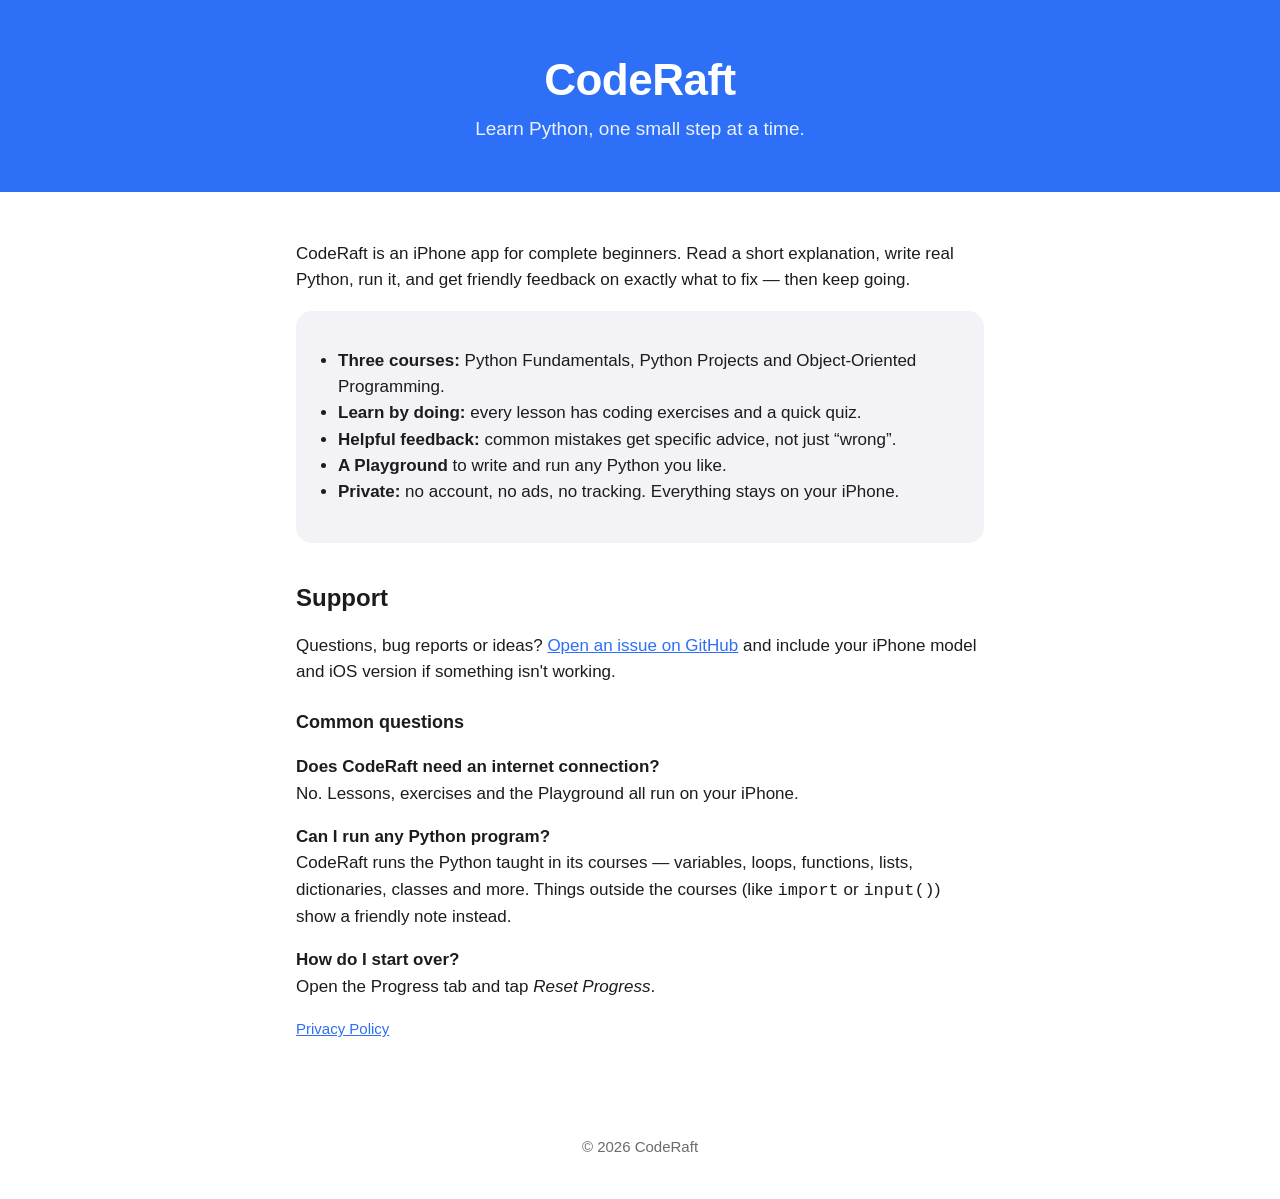
==== index.html @ ba19259d "CodeRaft support and privacy pages Co-Authored-By: Claude Opus 5.5 <noreply@anthropic.com>" ====
<!doctype html>
<html lang="en">
<head>
  <meta charset="utf-8">
  <meta name="viewport" content="width=device-width, initial-scale=1">
  <title>CodeRaft – Learn Python</title>
  <meta name="description" content="CodeRaft teaches beginner Python on your iPhone: short lessons, real code, instant feedback.">
  <link rel="stylesheet" href="style.css">
</head>
<body>
  <header>
    <h1>CodeRaft</h1>
    <p>Learn Python, one small step at a time.</p>
  </header>
  <main>
    <p>CodeRaft is an iPhone app for complete beginners. Read a short explanation, write real Python,
       run it, and get friendly feedback on exactly what to fix — then keep going.</p>

    <div class="card">
      <ul>
        <li><strong>Three courses:</strong> Python Fundamentals, Python Projects and Object-Oriented Programming.</li>
        <li><strong>Learn by doing:</strong> every lesson has coding exercises and a quick quiz.</li>
        <li><strong>Helpful feedback:</strong> common mistakes get specific advice, not just “wrong”.</li>
        <li><strong>A Playground</strong> to write and run any Python you like.</li>
        <li><strong>Private:</strong> no account, no ads, no tracking. Everything stays on your iPhone.</li>
      </ul>
    </div>

    <h2 id="support">Support</h2>
    <p>Questions, bug reports or ideas? <a href="https://github.com/mrafays26/coderaft-site/issues">Open an issue on GitHub</a>
       and include your iPhone model and iOS version if something isn't working.</p>

    <h3>Common questions</h3>
    <p><strong>Does CodeRaft need an internet connection?</strong><br>
       No. Lessons, exercises and the Playground all run on your iPhone.</p>
    <p><strong>Can I run any Python program?</strong><br>
       CodeRaft runs the Python taught in its courses — variables, loops, functions, lists, dictionaries,
       classes and more. Things outside the courses (like <code>import</code> or <code>input()</code>)
       show a friendly note instead.</p>
    <p><strong>How do I start over?</strong><br>
       Open the Progress tab and tap <em>Reset Progress</em>.</p>

    <p class="muted"><a href="privacy.html">Privacy Policy</a></p>
  </main>
  <footer>© 2026 CodeRaft</footer>
</body>
</html>
---- style.css ----
:root {
  --blue: #2D6FF6;
  --text: #1c1c1e;
  --muted: #6b6b70;
  --bg: #ffffff;
  --card: #f2f2f7;
}
@media (prefers-color-scheme: dark) {
  :root { --text: #f2f2f7; --muted: #a1a1a6; --bg: #000000; --card: #1c1c1e; }
}
* { box-sizing: border-box; }
body {
  margin: 0;
  font: 17px/1.55 -apple-system, BlinkMacSystemFont, "SF Pro Text", "Segoe UI", Roboto, sans-serif;
  color: var(--text);
  background: var(--bg);
}
header {
  background: var(--blue);
  color: #fff;
  text-align: center;
  padding: 56px 16px 48px;
}
header h1 {
  margin: 0;
  font: 800 44px/1.1 ui-rounded, "SF Pro Rounded", -apple-system, sans-serif;
  letter-spacing: -0.5px;
}
header p { margin: 10px 0 0; font-size: 19px; opacity: 0.9; }
main { max-width: 720px; margin: 0 auto; padding: 32px 16px 56px; }
h2 { font-size: 24px; margin: 36px 0 8px; }
h3 { font-size: 18px; margin: 24px 0 4px; }
.card { background: var(--card); border-radius: 16px; padding: 20px; margin: 16px 0; }
a { color: var(--blue); }
.muted { color: var(--muted); font-size: 15px; }
footer { text-align: center; padding: 24px 16px 40px; color: var(--muted); font-size: 15px; }
ul { padding-left: 22px; }
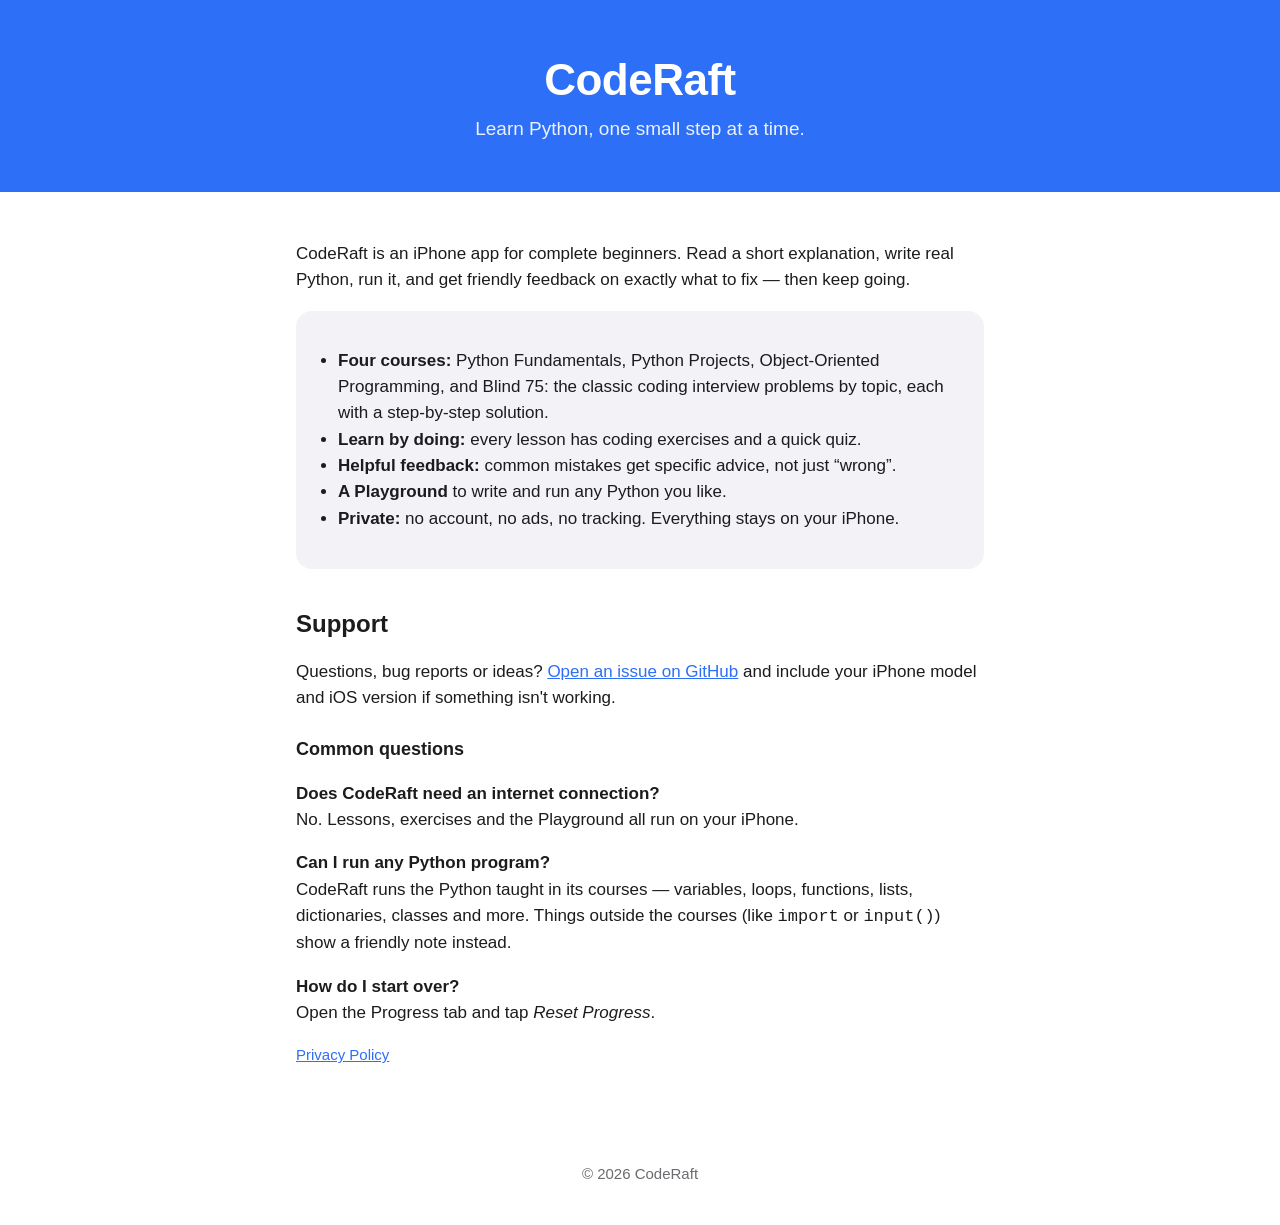
==== commit 6619ba01: "Mention the Blind 75 course Co-Authored-By: Claude Opus 5.5 <noreply@anthropic.com>" ====
--- a/index.html
+++ b/index.html
@@ -18,7 +18,7 @@
 
     <div class="card">
       <ul>
-        <li><strong>Three courses:</strong> Python Fundamentals, Python Projects and Object-Oriented Programming.</li>
+        <li><strong>Four courses:</strong> Python Fundamentals, Python Projects, Object-Oriented Programming, and Blind 75: the classic coding interview problems by topic, each with a step-by-step solution.</li>
         <li><strong>Learn by doing:</strong> every lesson has coding exercises and a quick quiz.</li>
         <li><strong>Helpful feedback:</strong> common mistakes get specific advice, not just “wrong”.</li>
         <li><strong>A Playground</strong> to write and run any Python you like.</li>
